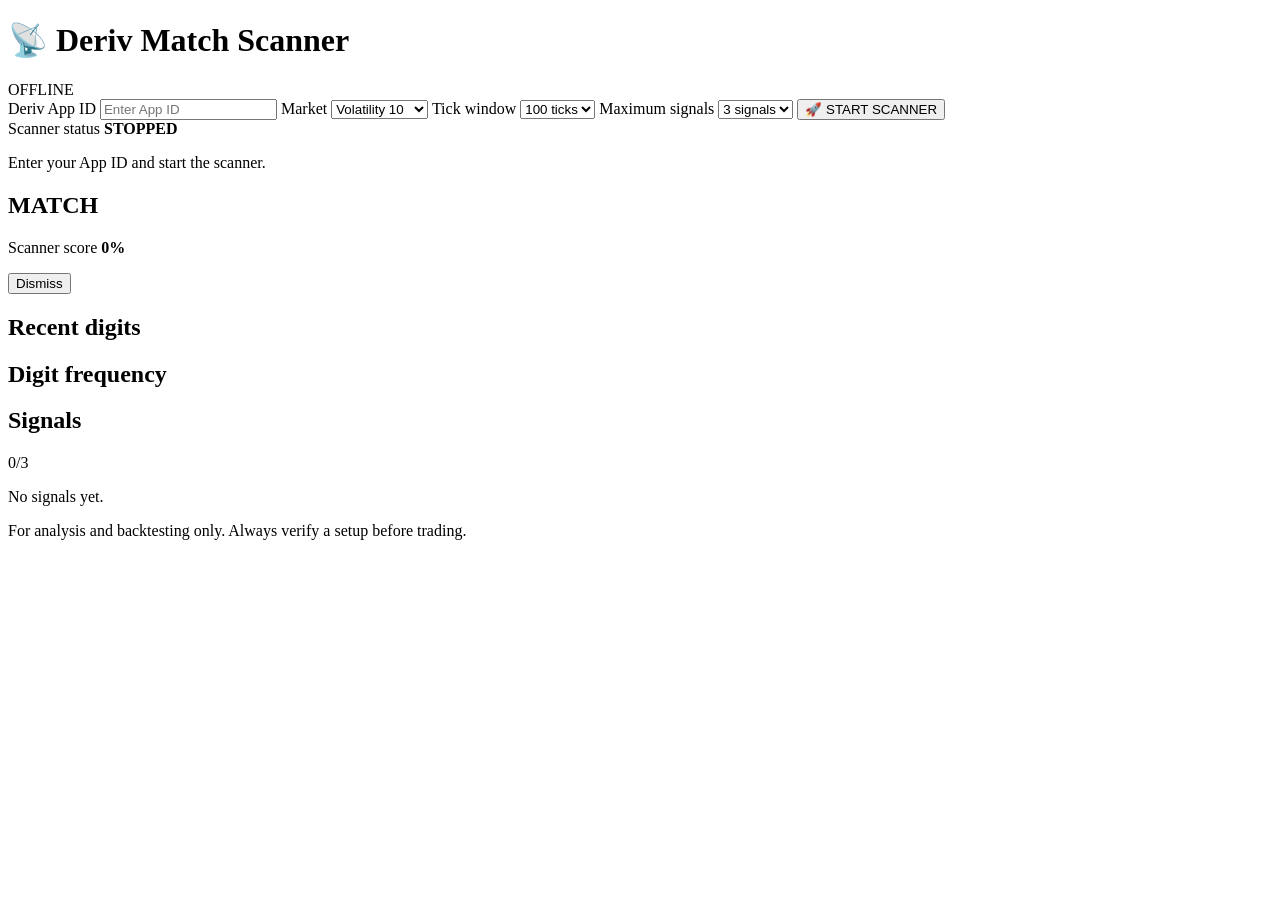
==== index.html @ e719eadf "Add index.html" ====
<!DOCTYPE html>
<html lang="en">
<head>
  <meta charset="UTF-8">
  <meta name="viewport" content="width=device-width, initial-scale=1.0">
  <title>Deriv Match Scanner</title>
  <link rel="stylesheet" href="style.css">
</head>

<body>

  <header>
    <h1>📡 Deriv Match Scanner</h1>
    <div id="connection" class="pill off">OFFLINE</div>
  </header>

  <main>

    <section class="card">
      <label>Deriv App ID</label>
      <input id="appId" type="text" placeholder="Enter App ID">

      <label>Market</label>
      <select id="symbol">
        <option value="R_10">Volatility 10</option>
        <option value="R_25">Volatility 25</option>
        <option value="R_50">Volatility 50</option>
        <option value="R_75">Volatility 75</option>
        <option value="R_100">Volatility 100</option>
      </select>

      <label>Tick window</label>
      <select id="window">
        <option value="50">50 ticks</option>
        <option value="100" selected>100 ticks</option>
        <option value="200">200 ticks</option>
      </select>

      <label>Maximum signals</label>
      <select id="limit">
        <option value="3" selected>3 signals</option>
        <option value="5">5 signals</option>
      </select>

      <button id="scanBtn">🚀 START SCANNER</button>
    </section>

    <section class="card">
      <div class="status">
        <span>Scanner status</span>
        <strong id="scannerState">STOPPED</strong>
      </div>

      <p id="statusText">Enter your App ID and start the scanner.</p>
    </section>

    <section id="signalCard" class="signal hidden">
      <h2 id="signalTitle">MATCH</h2>

      <div class="confidence">
        <span>Scanner score</span>
        <strong id="confidence">0%</strong>
      </div>

      <p id="reason"></p>

      <button id="dismissBtn">Dismiss</button>
    </section>

    <section class="card">
      <h2>Recent digits</h2>
      <div id="digits" class="digits"></div>
    </section>

    <section class="card">
      <h2>Digit frequency</h2>
      <div id="bars"></div>
    </section>

    <section class="card">
      <div class="historyHead">
        <h2>Signals</h2>
        <span id="signalCount">0/3</span>
      </div>

      <div id="history">
        <p>No signals yet.</p>
      </div>
    </section>

  </main>

  <footer>
    <p>For analysis and backtesting only. Always verify a setup before trading.</p>
  </footer>

  <script src="app.js"></script>

</body>
</html>
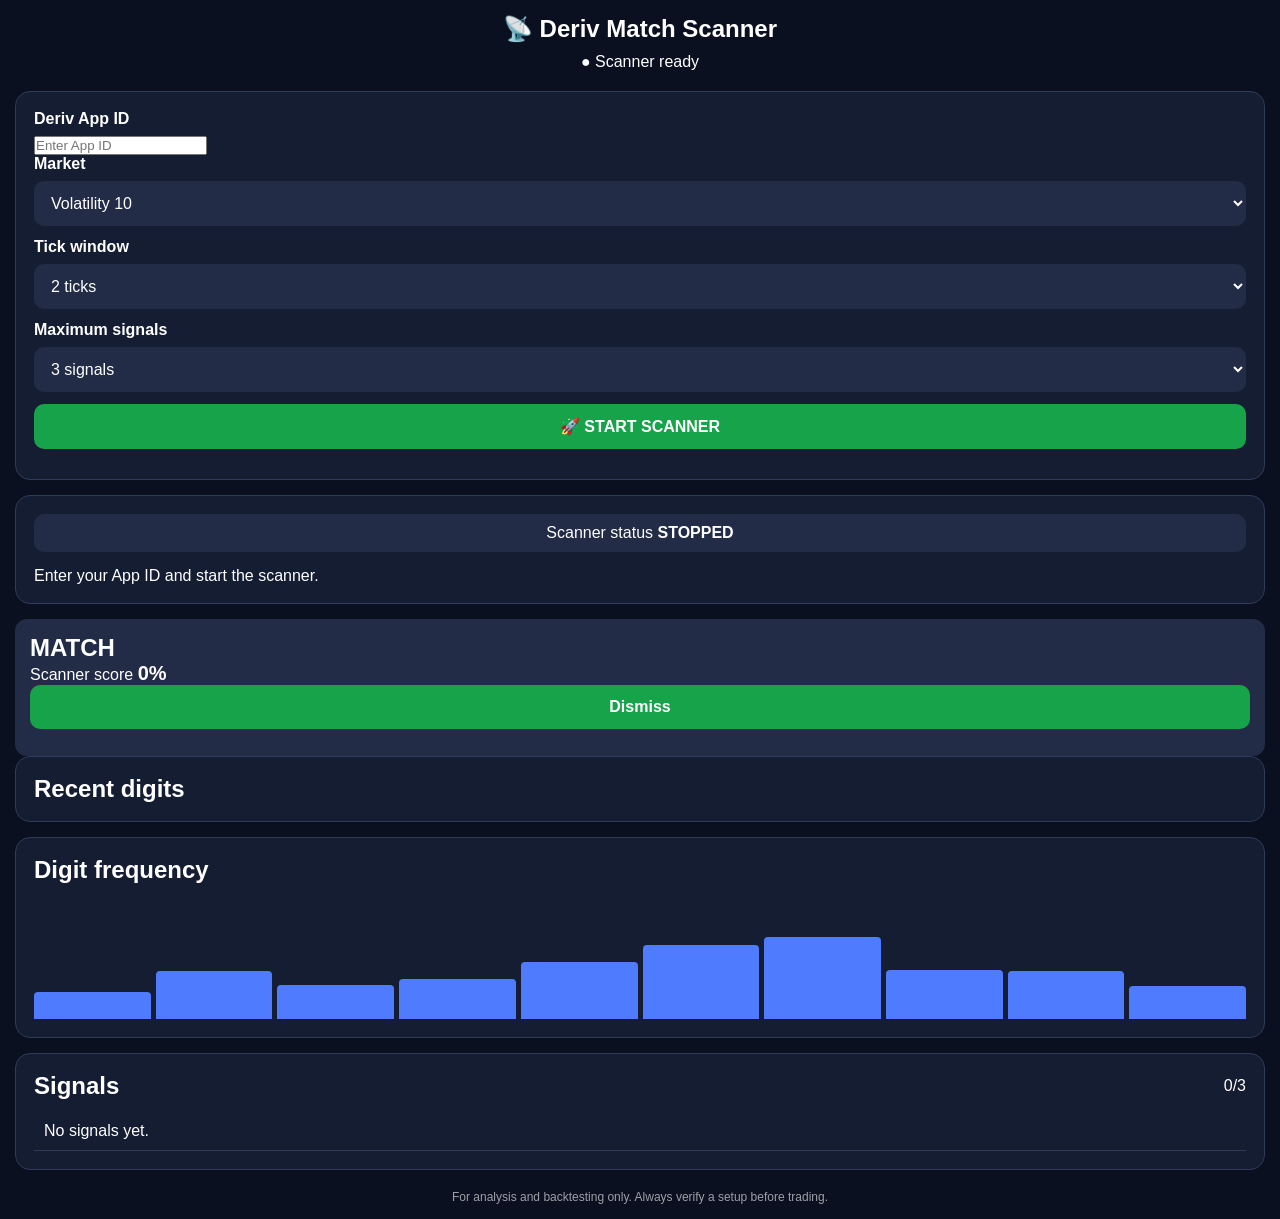
==== commit 69cbf7af: "Update index.html" ====
--- a/index.html
+++ b/index.html
@@ -31,9 +31,9 @@
 
       <label>Tick window</label>
       <select id="window">
-        <option value="50">50 ticks</option>
-        <option value="100" selected>100 ticks</option>
-        <option value="200">200 ticks</option>
+        <option value="1">1 ticks</option>
+        <option value="2" selected>2 ticks</option>
+        <option value="3">3 ticks</option>
       </select>
 
       <label>Maximum signals</label>
--- a/style.css
+++ b/style.css
@@ -0,0 +1,117 @@
+* {
+  box-sizing: border-box;
+  margin: 0;
+  padding: 0;
+}
+
+body {
+  font-family: Arial, sans-serif;
+  background: #0b1020;
+  color: white;
+  padding: 15px;
+}
+
+header {
+  text-align: center;
+  margin-bottom: 20px;
+}
+
+header h1 {
+  font-size: 24px;
+  margin-bottom: 10px;
+}
+
+.card {
+  background: #151d33;
+  border: 1px solid #303b58;
+  border-radius: 15px;
+  padding: 18px;
+  margin-bottom: 15px;
+}
+
+label {
+  display: block;
+  margin-bottom: 8px;
+  font-weight: bold;
+}
+
+select,
+button {
+  width: 100%;
+  padding: 13px;
+  border-radius: 10px;
+  border: none;
+  font-size: 16px;
+  margin-bottom: 12px;
+}
+
+select {
+  background: #222c46;
+  color: white;
+}
+
+button {
+  background: #16a34a;
+  color: white;
+  font-weight: bold;
+}
+
+button:active {
+  transform: scale(0.98);
+}
+
+.status {
+  text-align: center;
+  padding: 10px;
+  border-radius: 10px;
+  background: #222c46;
+  margin-bottom: 15px;
+}
+
+.signal {
+  padding: 15px;
+  border-radius: 12px;
+  margin-top: 10px;
+  background: #222c46;
+}
+
+.signal strong {
+  font-size: 20px;
+}
+
+#bars {
+  display: flex;
+  align-items: end;
+  gap: 5px;
+  height: 120px;
+  margin-top: 15px;
+}
+
+.bar {
+  flex: 1;
+  background: #4f7cff;
+  min-height: 5px;
+  border-radius: 4px 4px 0 0;
+}
+
+.historyHead {
+  display: flex;
+  justify-content: space-between;
+  align-items: center;
+}
+
+#history {
+  margin-top: 12px;
+}
+
+#history p {
+  padding: 10px;
+  border-bottom: 1px solid #303b58;
+}
+
+footer {
+  text-align: center;
+  opacity: 0.6;
+  font-size: 12px;
+  margin-top: 20px;
+  }
